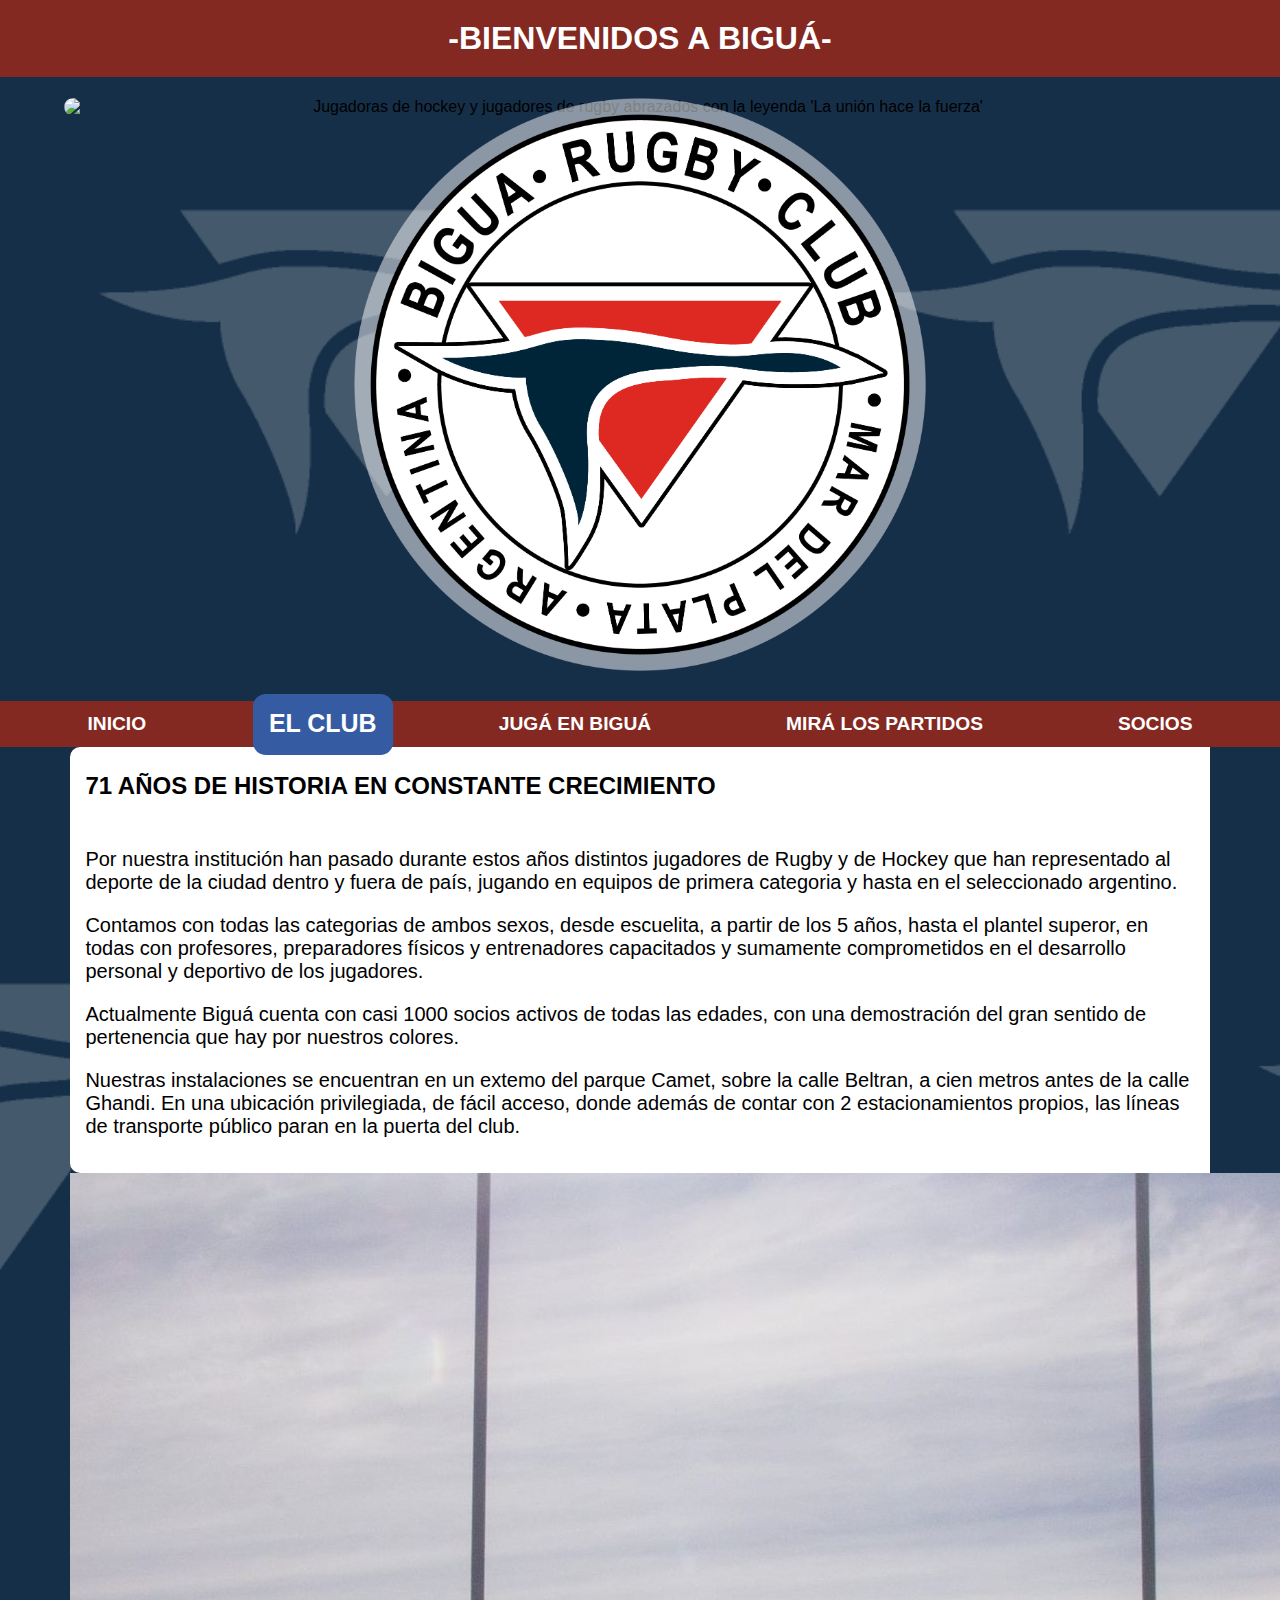
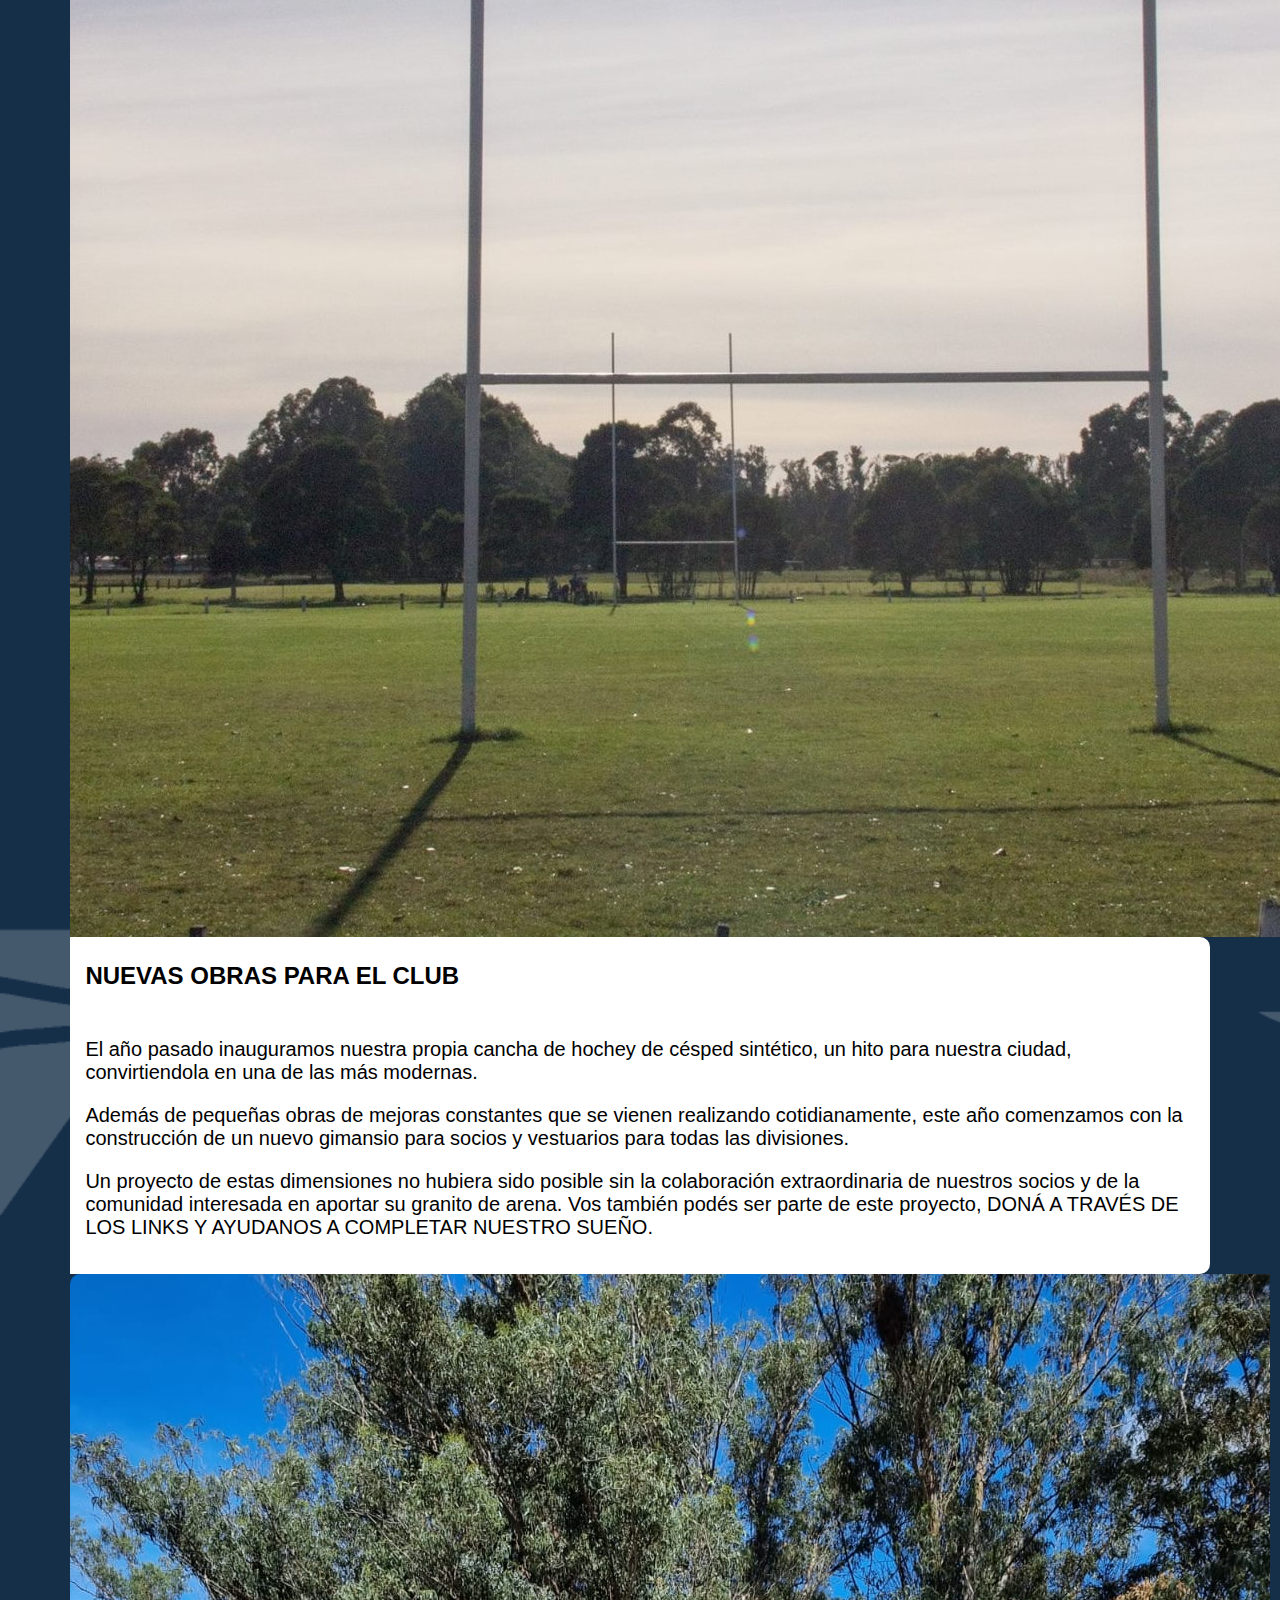
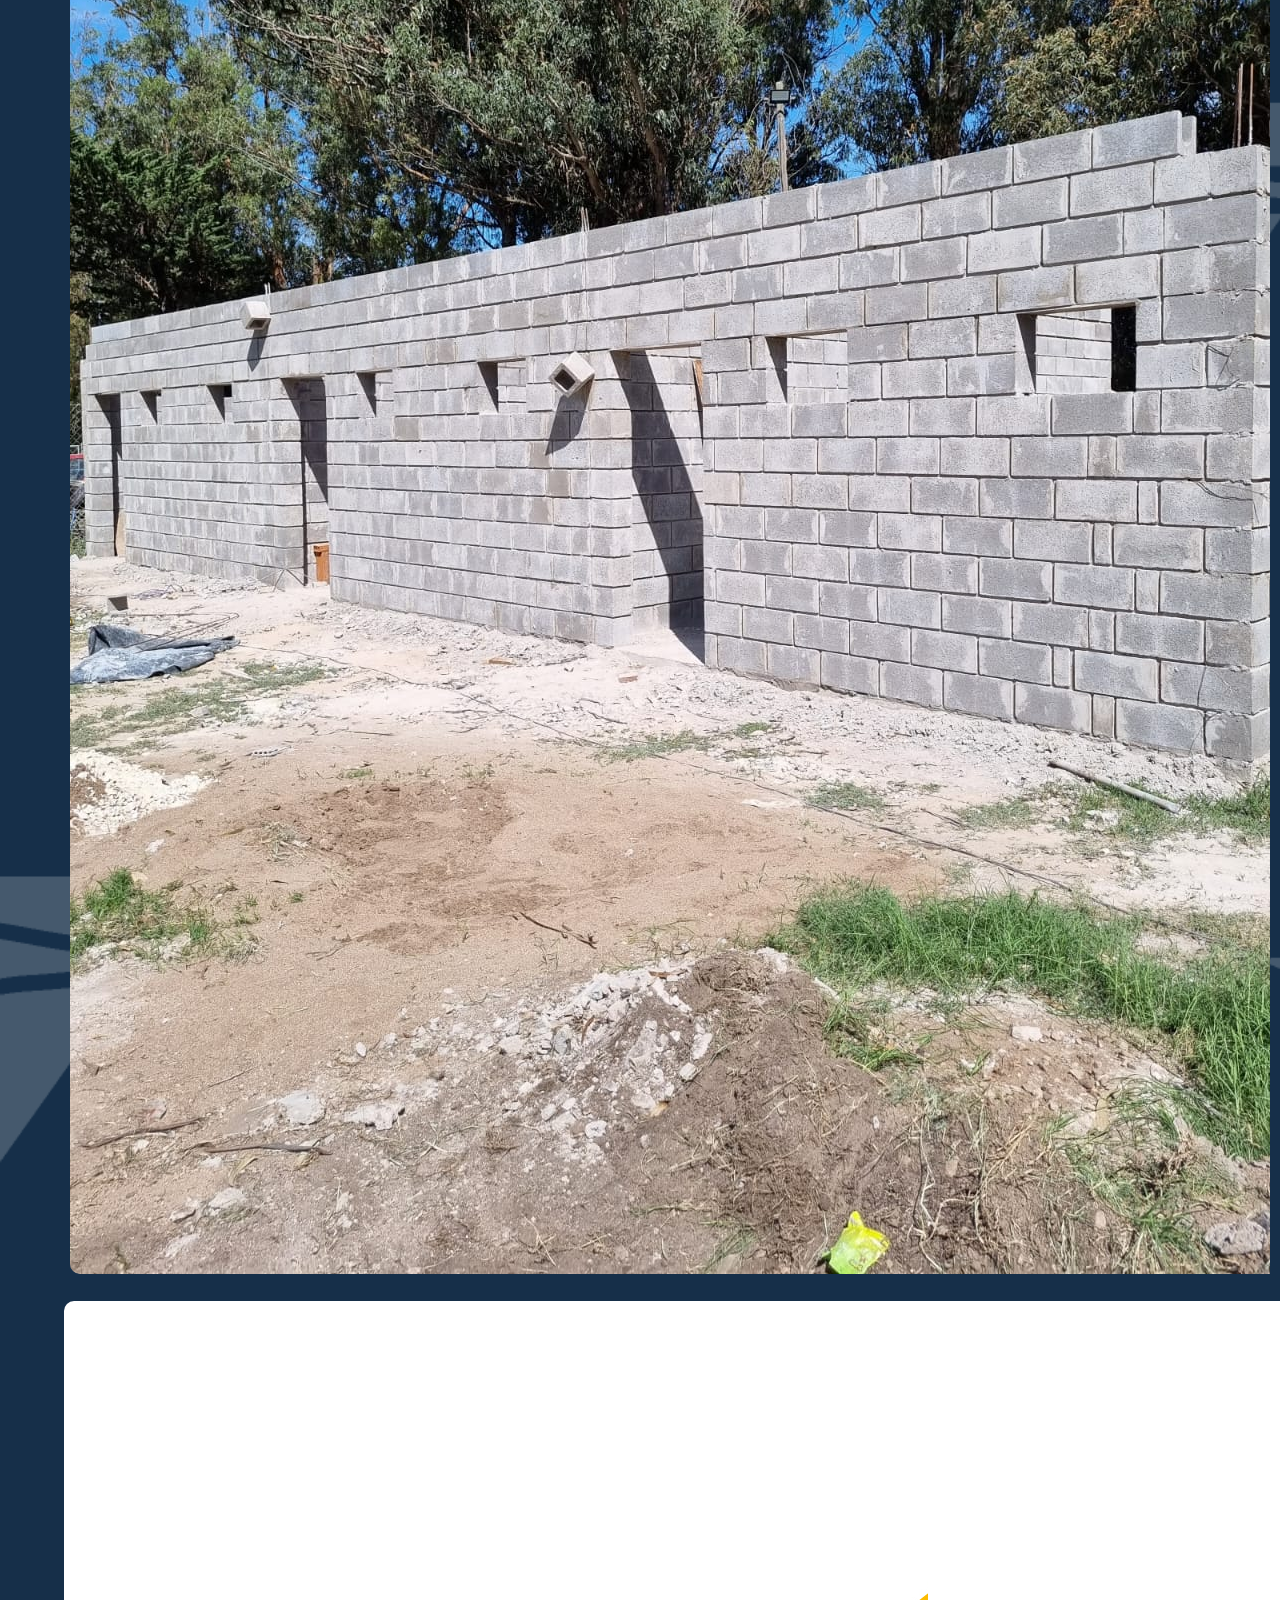
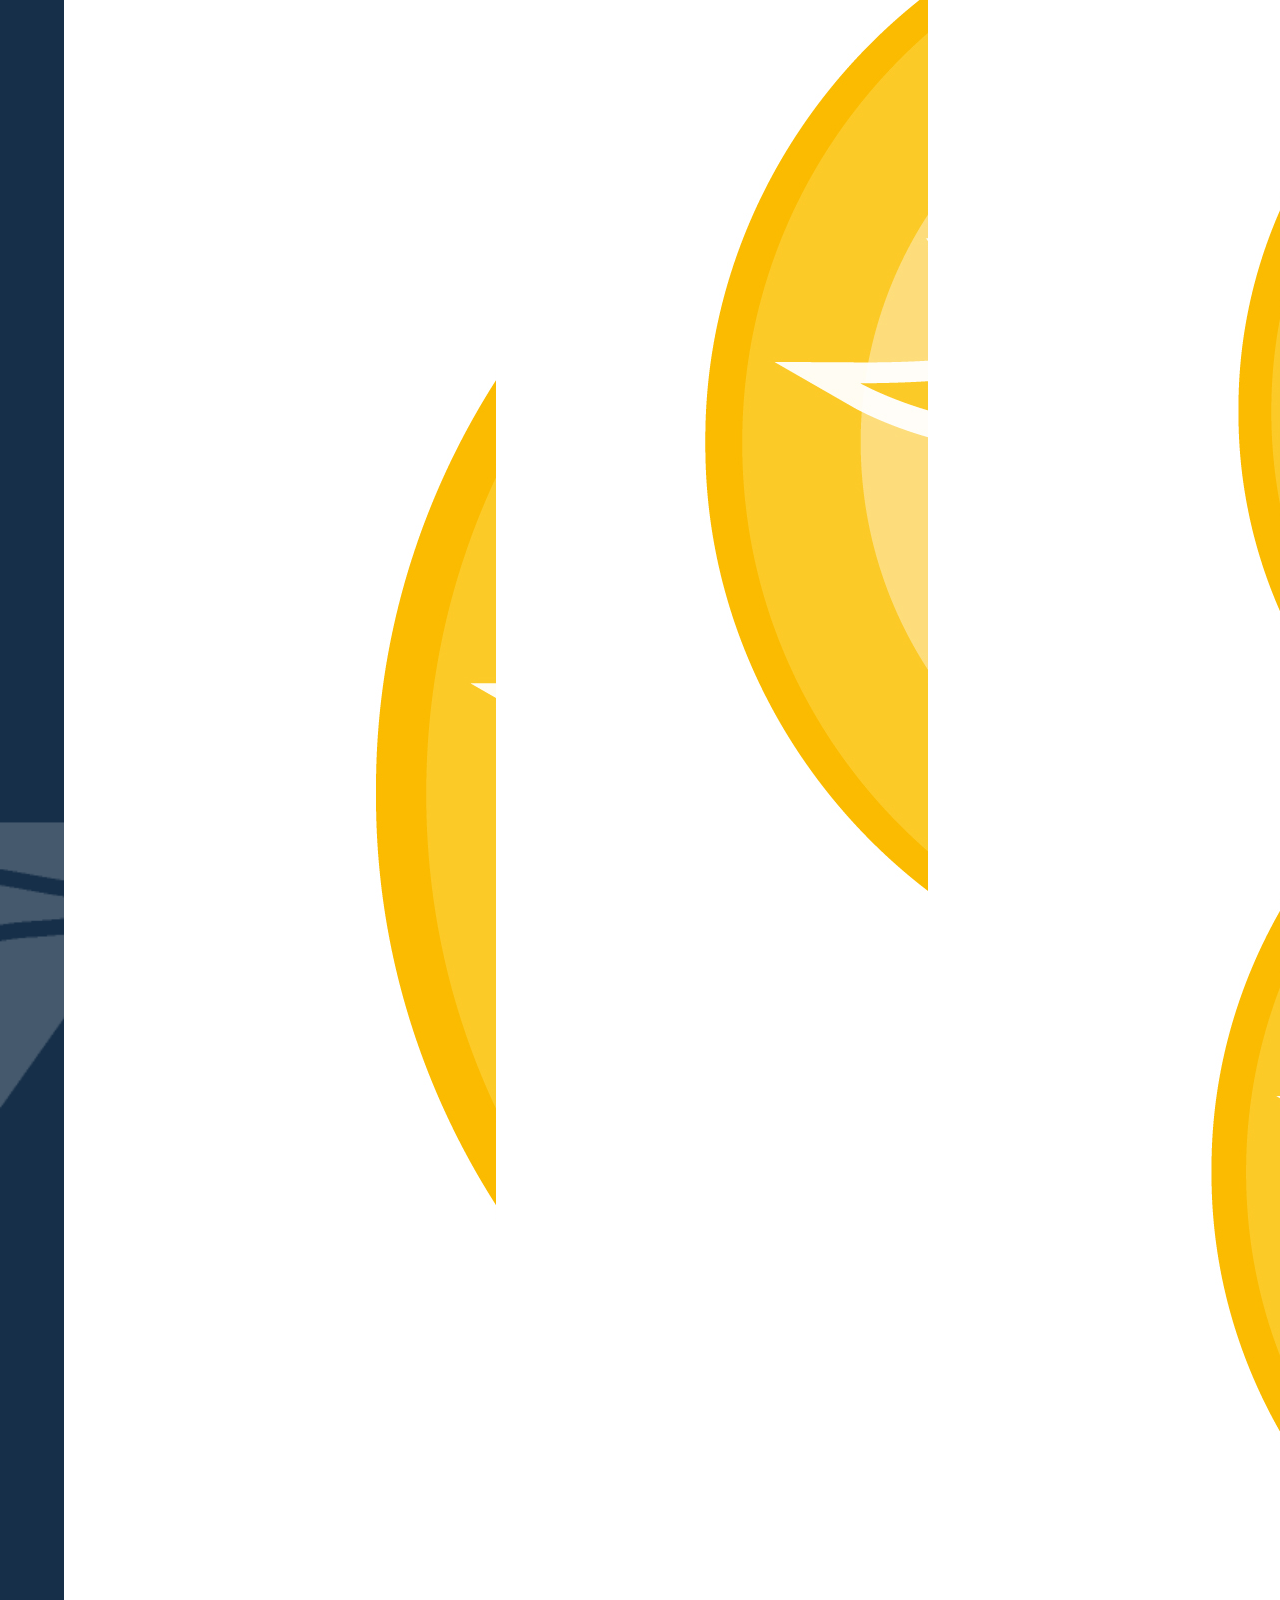
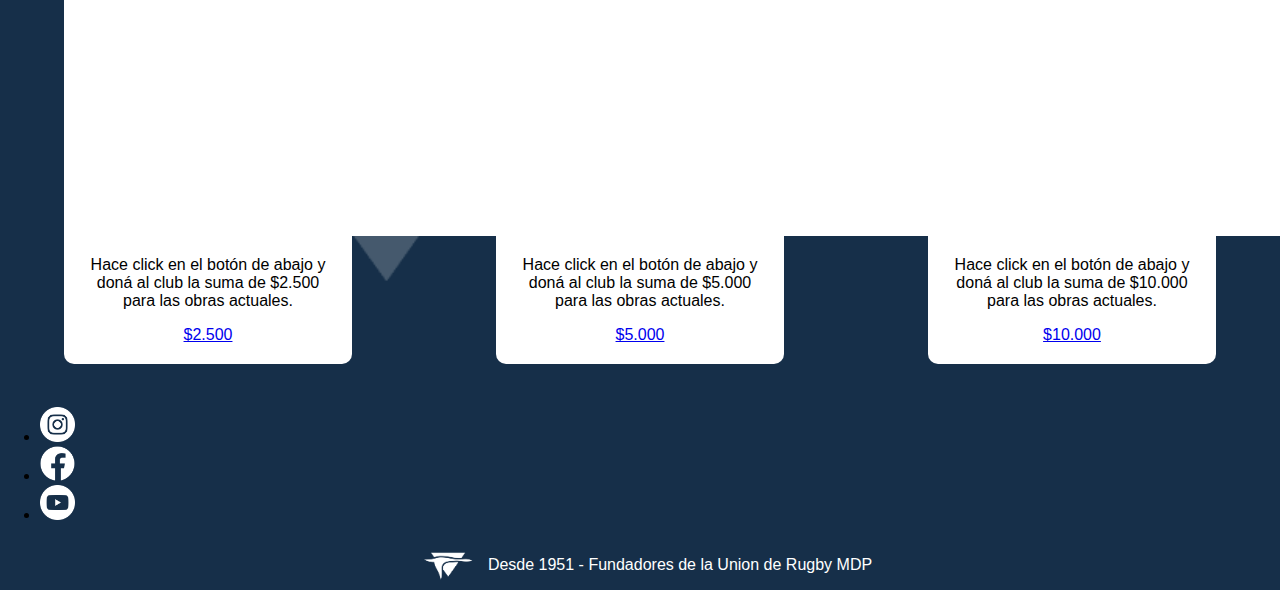
==== public/views/club.html @ b3a13787 ""view club y donaciones-beta"" ====
<!DOCTYPE html>
<html lang="es">
<head>
    <meta charset="UTF-8">
    <meta name="viewport" content="width=device-width, initial-scale=1.0">
    <meta name="author" content="Arietti Gabriela">
    <link rel="stylesheet" href="../css/style.css">
    <link rel="icon" href="../img/favicon.png" type="image/x-icon">
    <title>Biguá Rugby Club</title>
    <link href="https://cdn.jsdelivr.net/npm/bootstrap@5.3.0/dist/css/bootstrap.min.css" rel="stylesheet"
        integrity="sha384-9ndCyUaIbzAi2FUVXJi0CjmCapSmO7SnpJef0486qhLnuZ2cdeRhO02iuK6FUUVM" crossorigin="anonymous">
</head>
<body>
    <!--HEADER-->
    <header>
        <h1 class="title">-BIENVENIDOS A BIGUÁ-</h1>
        <div class="portada">
            <div class="banner">
                <img id="union" src="../img/banner.png"
                    alt="Jugadores de rugby abrazados con la leyenda'La unión hace la fuerza'">
                <img id="triptico" src="../img/triptico.png"
                    alt="Jugadoras de hockey y jugadores de rugby abrazados con la leyenda 'La unión hace la fuerza'">
            </div>
            <div class="logo"><img id="bigua" src="../img/logo.png" alt="Logo del club Biguá"></div>
        </div>
    </header>
    <!--NAVBAR-->
    <nav class="line">
        <a href="../../index.html">INICIO</a>
        <a href="../views/club.html" id="actual">EL CLUB</a>
        <a href="../views/horarios.html">JUGÁ EN BIGUÁ</a>
        <a href="../views/partidos.html">MIRÁ LOS PARTIDOS</a>
        <a href="../views/socios.html">SOCIOS</a>
    </nav>
    <nav class="fold">
        <span style="cursor: pointer">
            <details>
                <summary class="menufold">▼MENU</summary>
                <a href="../../index.html">INICIO</a>
                <a href="../views/club.html" id="actual">EL CLUB</a>
                <a href="../views/horarios.html">JUGÁ EN BIGUÁ</a>
                <a href="../views/partidos.html">MIRÁ LOS PARTIDOS</a>
                <a href="../views/socios.html">SOCIOS</a>
            </details>
        </span>
    </nav>
    <!--SECTION NOTICIAS-->
    <section class="noticias">
        <article class="noticia1">
            <div class="row mt-4">
                <div class="col" id="noti1">
                    <h2>71 AÑOS DE HISTORIA EN CONSTANTE CRECIMIENTO</h2>
                    <br>
                    <p>Por nuestra institución han pasado durante estos años distintos jugadores de Rugby y de Hockey
                        que han
                        representado al deporte de la ciudad dentro y fuera de país, jugando en equipos de primera
                        categoria y hasta
                        en el seleccionado argentino.</p>
                    <p>Contamos con todas las categorias de ambos sexos, desde escuelita, a partir de los 5 años, hasta
                        el plantel
                        superor, en todas con profesores, preparadores físicos y entrenadores capacitados y sumamente
                        comprometidos en
                        el desarrollo personal y deportivo de los jugadores.</p>
                    <p>Actualmente Biguá cuenta con casi 1000 socios activos de todas las edades, con una demostración
                        del gran
                        sentido de pertenencia que hay por nuestros colores.</p>
                    <p>Nuestras instalaciones se encuentran en un extemo del parque Camet, sobre la calle Beltran, a
                        cien metros
                        antes de la calle Ghandi. En una ubicación privilegiada, de fácil acceso, donde además de contar
                        con 2
                        estacionamientos propios, las líneas de transporte público paran en la puerta del club.</p>
                </div>
                <div class="col-lg-5 col-sm-12">
                    <img class="img-fluid" id="fotonoticia1" src="../img/club1.jpg"
                        alt="Imagen panoramica de las H de una cancha de rugby">
                </div>
            </div>
        </article>
        <article class="noticia2">
            <div class="row mt-4">
                <div class="col order-lg-2" id="noti2">
                    <h2>NUEVAS OBRAS PARA EL CLUB</h2>
                    <br>
                    <p>El año pasado inauguramos nuestra propia cancha de hochey de césped sintético, un hito para
                        nuestra ciudad,
                        convirtiendola en una de las más modernas.</p>
                    <p>Además de pequeñas obras de mejoras constantes que se vienen realizando cotidianamente, este año
                        comenzamos
                        con la construcción de un nuevo gimansio para socios y vestuarios para todas las divisiones.</p>
                    <p>Un proyecto de estas dimensiones no hubiera sido posible sin la colaboración extraordinaria de
                        nuestros
                        socios y de la comunidad interesada en aportar su granito de arena. Vos también podés ser parte
                        de este
                        proyecto, DONÁ A TRAVÉS DE LOS LINKS Y AYUDANOS A COMPLETAR NUESTRO SUEÑO.</p>
                </div>
                <div class="col-lg-5 col-sm-12 order-lg-1" id="not2">
                    <img class="img-fluid" id="fotonoticia2" src="../img/club2.jpg" alt="Imagen del nuevo gimnasio">
                </div>
            </div>
        </article>
    </section>
    <!--SECTION DONACIONES-->
    <!--DESKTOP-->
    <section class="donaciones">
        <div class="linkdonar" style="width: 18rem;">
            <img src="../img/donacion1.jpg" class="card-img-top" alt="Dibujo de una moneda con el logo del club Biguá">
            <div class="card-body">
                <p class="card-text">Hace click en el botón de abajo y doná al club la suma de $2.500 para las obras
                    actuales.
                </p>
                <a href="http://mpago.la/16TPFUn" class="btn btn-outline-secondary">$2.500</a>
            </div>
        </div>
        <div class="linkdonar" style="width: 18rem;">
            <img src="../img/donacion2.jpg" class="card-img-top" alt="Dibujo de dos monedas con el logo del club Biguá">
            <div class="card-body">
                <p class="card-text">Hace click en el botón de abajo y doná al club la suma de $5.000 para las obras
                    actuales.
                </p>
                <a href="http://mpago.la/1YkRLbe" class="btn btn-outline-secondary">$5.000</a>
            </div>
        </div>
        <div class="linkdonar" style="width: 18rem;">
            <img src="../img/donacion3.jpg" class="card-img-top"
                alt="Dibujo de tres monedas con el logo del club Biguá">
            <div class="card-body">
                <p class="card-text">Hace click en el botón de abajo y doná al club la suma de $10.000 para las obras
                    actuales.
                </p>
                <a href="http://mpago.la/1gsTX3p" class="btn btn-outline-secondary">$10.000</a>
            </div>
        </div>
    </section>
    <!--MOBILE-->
    <section class="donacionessm">
        <div class="row mt-8">
            <div class="col-3" id="monedita">
                <img class="img-fluid" src="../img/donacion1.jpg" alt="Dibujo de una moneda con el logo del club Biguá">
            </div>
            <div class="col-2" id="linkdonarsm">
                <p>Hace click en el botón de abajo y doná al club la suma de $2.500 para las obras
                    actuales.</p>
                <a href="http://mpago.la/16TPFUn" class="btn btn-outline-secondary">$2.500</a>
            </div>
        </div>
    </section>
    <!--FOOTER-->
    <div class="container">
        <footer class="py-3 my-4">
            <ul class="nav justify-content-center border-bottom pb-3 mb-3">
                <li class="ms-3"><a href="https://www.instagram.com/biguarugbyclubok/" target="_blank"
                        class="text-body-secondary"><img src="../img/instagramlogo.png" alt="Logo de Instagram"></a>
                </li>
                <li class="ms-3"><a href="https://www.facebook.com/biguarugbyclubmardelplata" target="_blank"
                        class="text-body-secondary"><img src="../img/facebooklogo.png" alt="Logo de Facebook"></a>
                </li>
                <li class="ms-3"><a href="https://www.youtube.com/@biguarugbyclub4594" target="_blank"
                        class="text-body-secondary"><img src="../img/youtubelogo.png" alt="Logo de YouTube"></a>
                </li>
            </ul>
            <div class=footer>
                <img class="logofoot" src="../img/bigualogofooter.png" alt="Logo de bigua rugby club">
                <p>Desde 1951 - Fundadores de la Union de Rugby MDP</p>
            </div>
        </footer>
    </div>
    <!--SCRIP BOOTSTRAP-->
    <script src="https://cdn.jsdelivr.net/npm/bootstrap@5.3.0/dist/js/bootstrap.bundle.min.js"
        integrity="sha384-geWF76RCwLtnZ8qwWowPQNguL3RmwHVBC9FhGdlKrxdiJJigb/j/68SIy3Te4Bkz"
        crossorigin="anonymous"></script>
</body>
---- public/css/style.css ----
/*MEDIA QUERIES*/
/*MOBILE*/
@media (max-width:900px) {
  body{
    background-image: url(../img/fondosm.png);
    background-size: cover;
    }
/*HEADER*/
  .title{
    font-size: 1.4em;
  }
  #triptico{
    display: none;
  }
  .portada {
    display: inline-grid;
    grid-template-rows: repeat(4,auto);
    grid-template-columns: repeat(5,20%);
    justify-content: center;
  }
  .banner{
    display: flex;
    flex-wrap: wrap;
    align-content: center;
    grid-row: 1/4;
    grid-column: 1/6;
  }
  .logo{
    width: 45%;
    align-self: center;
    justify-self: center;
    grid-row: 3/5;
    grid-column: 2/5;
  }
/*NAVBAR*/
.line {
  display: none;
}
nav.fold{
  margin-top: 2%;}
.menufold {
  display: flex;
  justify-content: center;
  background-color: #832922;
  color: #fff;
  padding: 14px 50px;
  text-decoration: none;
  font-weight: bold;
  font-size: 1.2em;
}
.fold a{
  display: flex;
  justify-content: center;
  background-color: #832922;
  color: #fff;
  padding: 10px 40px;
  margin:10px;
  text-decoration: none;
  font-weight: bold;
  font-size: 1.1em;
}
.fold a:hover {
  background-color: #fff;
  color: #832922;
  border-radius: 10px;
  transform: scale(1.2);
  transition: all 500ms;
}
.fold summary:hover {
  background-color: #fff;
  color: #832922;
  border-radius: 10px;
  transform: scale(1.15);
  transition: all 500ms;
}
#actual{
  display: flex;
  justify-content: center;
  background-color: #355ca3;
  color: #ffffff;
  border-radius: 10px;
  padding: 10px 0px;
}
/*SLIDER FECHAS*/
.slider {
  display: none;
}
div#bloque.container-fluid.mt-4 {
  padding: 0px 5vw;
}
}


/*DESKTOP*/
@media (min-width:900px) {
  body{
    background-image: url(../img/fondo.png);
    background-size: cover;
    }
/*HEADER*/
  .title{
    font-size: 2em;
  }
  #union {
    display: none;
  }
  .portada {
    display: inline-grid;
    grid-template-rows: repeat(4,auto);
    grid-template-columns: repeat(3,auto);
    justify-content: center;
  }
  .banner{
    display: flex;
    flex-wrap: wrap;
    align-content: center;
    grid-row: 1/4;
    grid-column: 1/4;
  }
  .logo{
    width: 50%;
    align-self: center;
    justify-self: center;
    grid-row: 3/5;
    grid-column: 2/3;
  }
/*NAVBAR*/
.fold {
  display: none;
}
/*SLIDER FECHAS*/
.slidersmall {
  display: none;
}
div#bloque.container-fluid.mt-4 {
  padding: 0px 5vw;
}
/*NOTICIAS*/
div.col-lg-5.col-sm-12 {
  padding: 0;
  border-radius: 0px 10px 10px 0px;
  display: flex;
}
img#fotonoticia1.img-fluid {
  border-radius: 0px 10px 10px 0px;
  object-fit: cover;
}
div#not2.col-lg-5.col-sm-12 {
  padding: 0;
  border-radius: 0px 10px 10px 0px;
  display: flex;
}
img#fotonoticia2.img-fluid {
  border-radius: 10px 0px 0px 10px;
  object-fit: cover;
}
div#biguafem.col {
  border-radius: 10px 0px 0px 10px;
}
img#fotonoticia3.img-fluid {
  border-radius: 0px 10px 10px 0px;
  object-fit: cover;
}
/*ESTILO DONACIONES*/
section.donaciones {
  padding: 3vh 5vw;
}
section.donaciones {
  display: flex;
  flex-wrap: wrap;
  justify-content: space-between;
}
.card-body {
  text-align: center;
}
.linkdonar {
  border-radius: 10px;
  background-color: #fff;
  padding: 0px 15px 20px 15px;
}
a.btn.btn-outline-secondary:hover {
  background-color: #355ca3;
}
}

/*NOTICIAS*/
@media (max-width:1200px){
  section.noticias p{
    font-size: 1.1em;
  }
}
@media (max-width:990px){
  section.noticias p{
    font-size: 1em;
  }
  div#noti1.col {
    border-radius: 10px 10px 0px 0px;
    padding: 25px;
  }
  article.noticia1 {
    padding: 0px 6vw;
  }
  div.col-lg-5.col-sm-12 {
    border-radius: 0px 0px 10px 10px;
    display: flex;
    padding: 0px;
  }
  img#fotonoticia1.img-fluid {
    border-radius: 0px 0px 10px 10px;
    object-fit: cover;
  }
  article.noticia2 {
    padding: 0px 6vw;
  }
  div#noti2.col.order-lg-2 {
    border-radius: 10px 10px 0px 0px;
    padding: 25px;
  }
  div.col-lg-5.col-sm-12.order-lg-1 {
    border-radius: 0px 0px 10px 10px;
    display: flex;
    padding: 0px;
  }
  img#fotonoticia2.img-fluid {
    border-radius: 0px 0px 10px 10px;
    object-fit: cover;
  }
  article.biguafem {
    padding: 0px 6vw;
  }
  div#biguafem.col {
    border-radius: 10px 10px 0px 0px;
  }
  img#fotonoticia3.img-fluid {
    border-radius: 0px 0px 10px 10px;
    object-fit: cover;
  }
  section.donaciones {
    display: none;
  }
}
@media (min-width:990px){
  section.donacionessm {
    display: none;
  }
}

/*ESTILOS COMUNES*/
* { box-sizing: border-box;
}

body{
  min-width: 450px;
  margin: 0;
  padding: 0;
  background-color: #162f49;
  font-family: 'Arial Narrow Bold',Arial , sans-serif;
  font-size: 16px;
}

/*ESTILOS HEADER*/
.title{
  background-color: #832922;
  color: #fff;
  text-align: center;
  padding: 20px 0;
  margin-top: 0;
}
.banner {
  padding: 0px 5vw;
  text-align: center;
  height: fit-content;
}
.banner img{
  width: 100%;
  border-radius: 10px;
}
#bigua {
  width: 100%;
}
/*ESTILOS NAVBAR*/
nav {
  background-color: #832922;
  display: flex;
  flex-wrap: nowrap;
  justify-content: space-around;
  position: -webkit-sticky;
	position: sticky;
	top: 0;
  z-index: 5;
}
nav.line {
  margin-top: 2%;
  padding: 0px 20px;
}
nav a {
  color: #fff;
  padding: 1%;
  margin: 0px;
  text-decoration: none;
  font-weight: bold;
  font-size: 1.2em;
}
nav a:hover{
  background-color: #fff;
  color: #832922;
  border-radius: 10px;
  transform: scale(1.3);
  transition: all 500ms;
}
#actual{
  background-color: #355ca3;
  color: #ffffff;
  border-radius: 10px;
  transform: scale(1.3);
}
/*ESTILO PROXIMAS FECHAS*/
.titlefechas{
  background-color: #464646;
  color: #fff;
  text-align: center;
  padding: 10px 0px;
  margin-bottom: 0;
  border-radius: 10px 10px 0px 0px;
}
.slidersmall div {
border-radius: 0px 0px 10px 10px;
}
.slider div {
  border-radius: 0px 0px 10px 10px;
}
span.carousel-control-prev-icon{
  visibility: hidden;
  }
span.carousel-control-next-icon{
    visibility: hidden;
    }
/*ESTILOS NOTICIAS*/
.noticias p{
  font-size: 1.25em;
}
/*NOTICIA 1*/
.noticia1 {
  padding: 0px 5.5vw;
}
#noti1 {
  background-color: #fff;
  border-radius: 10px 0px 0px 10px;
  padding: 15px;
}
div#noti1.col h2{
  margin: 10px 0px;
}
/*NOTICIA 2*/
.noticia2 {
  padding: 0px 5.5vw;
}
#noti2 {
  background-color: #fff;
  border-radius: 0px 10px 10px 0px;
  padding: 15px;
}
div#noti2.col h2{
  margin: 10px 0px;
}
/*NOTICIA BIGUAFEM*/
.biguafem {
  padding: 0px 5.5vw;
}
#biguafem {
  background-color: #fff;
  border-radius: 0px 10px 10px 0px;
  padding: 15px;
}
div#biguafem.col h2{
  margin: 10px 0px;
}

/*ESTILOS SPONSORS*/
div#sponsors.col-12.text-center{
  padding: 0px 80px;
}
#sponsors h2 {
  background-color: #832922;
  color: #fff;
  border-radius: 10px;
  padding: 20px 0px;
  font-size: 2rem
}
div#imgsponsors.row.mt-3{
  display:flex;
  flex-wrap: wrap;
  justify-content: center;
  padding: 0px 80px;
}
div#imgsponsors.row.mt-3 img{
  max-width: 300px;
  margin: 10px;
  border-radius: 10px;
}
div#imgsponsors.row.mt-3 a:hover{
  transform: scale(1.1);
  transition: all 500ms;
}
div#imgsponsors.row.mt-3 div.col{
  display: flex;
  justify-content: center;
}
/*ESTILOS FOOTER*/
.logofoot {
  width: 50px;
  margin: 0px 15px;
}
.footer {
  display: flex;
  justify-content: center;
  align-content: center
}
.footer p{
  align-self: center;
  color: #fff;
  margin: 0px;
}
li.ms-3 img{
  width: 35px;
  margin: 0px;
}
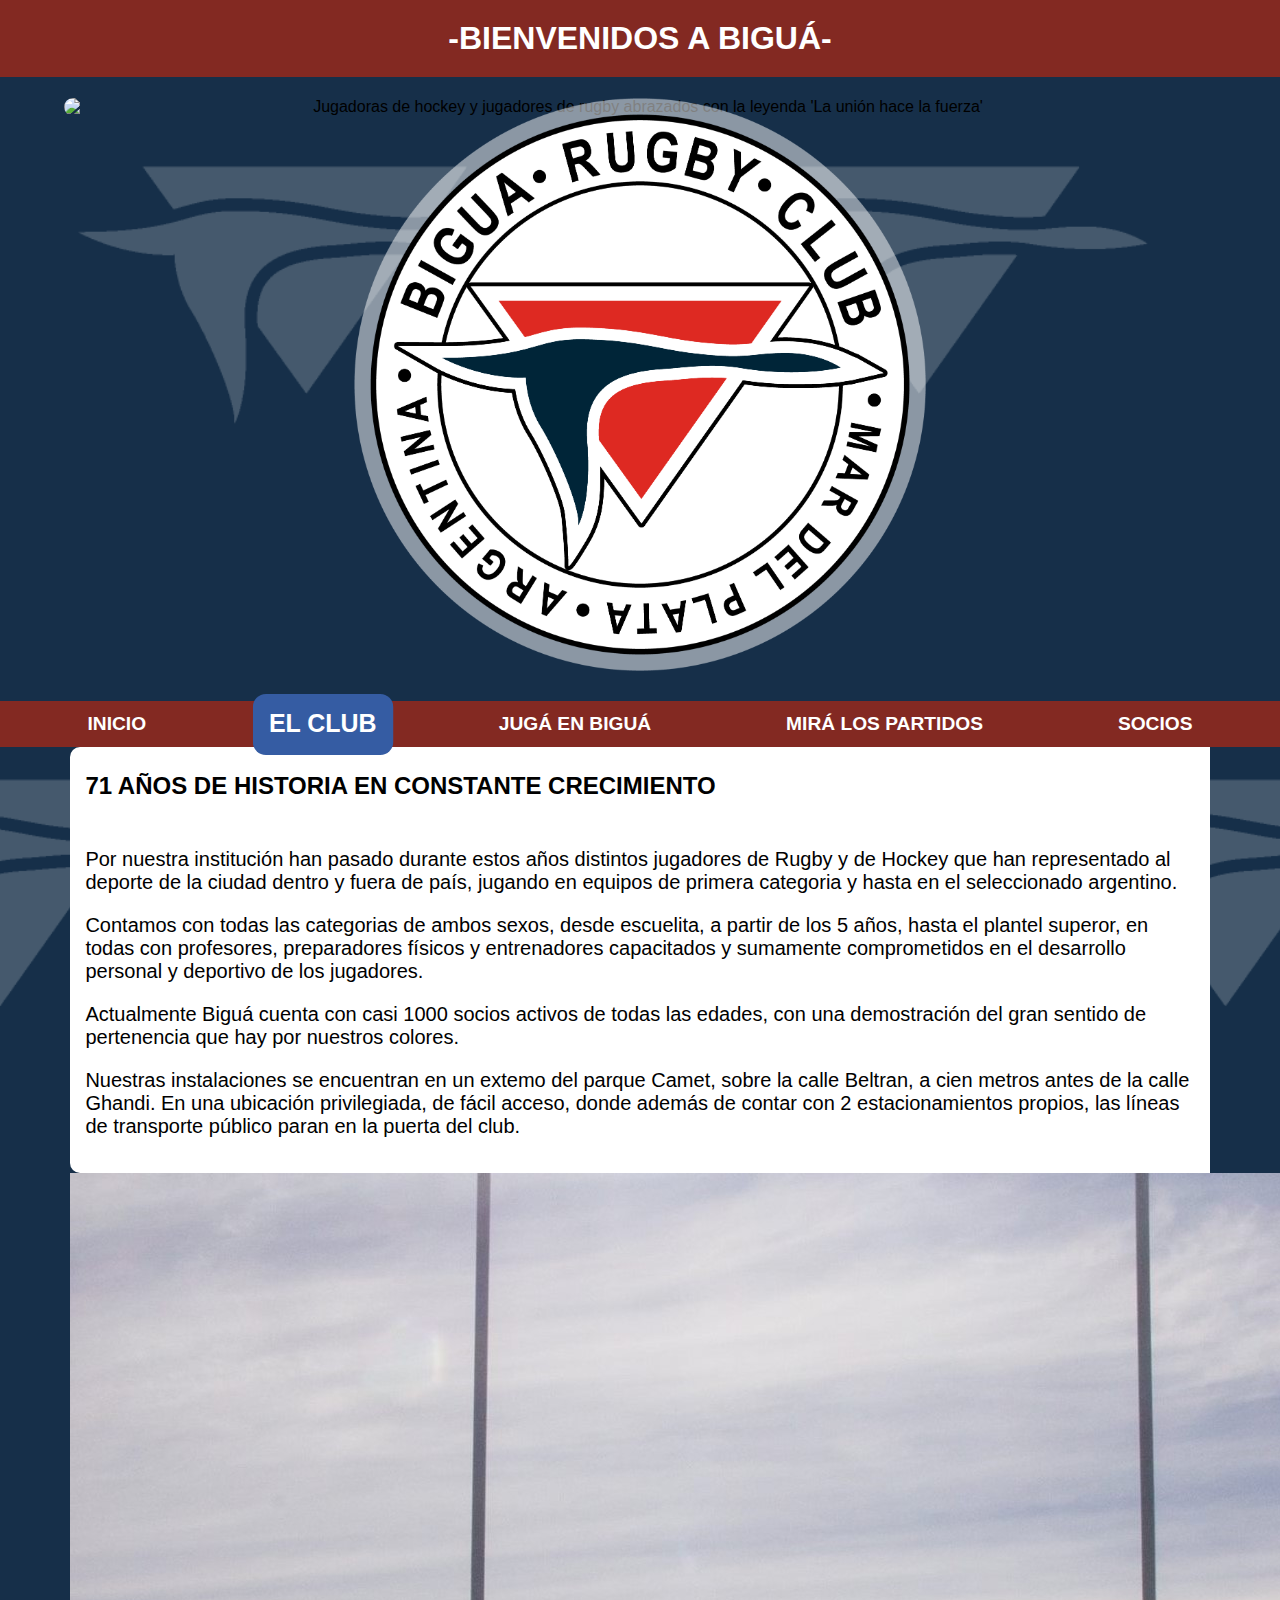
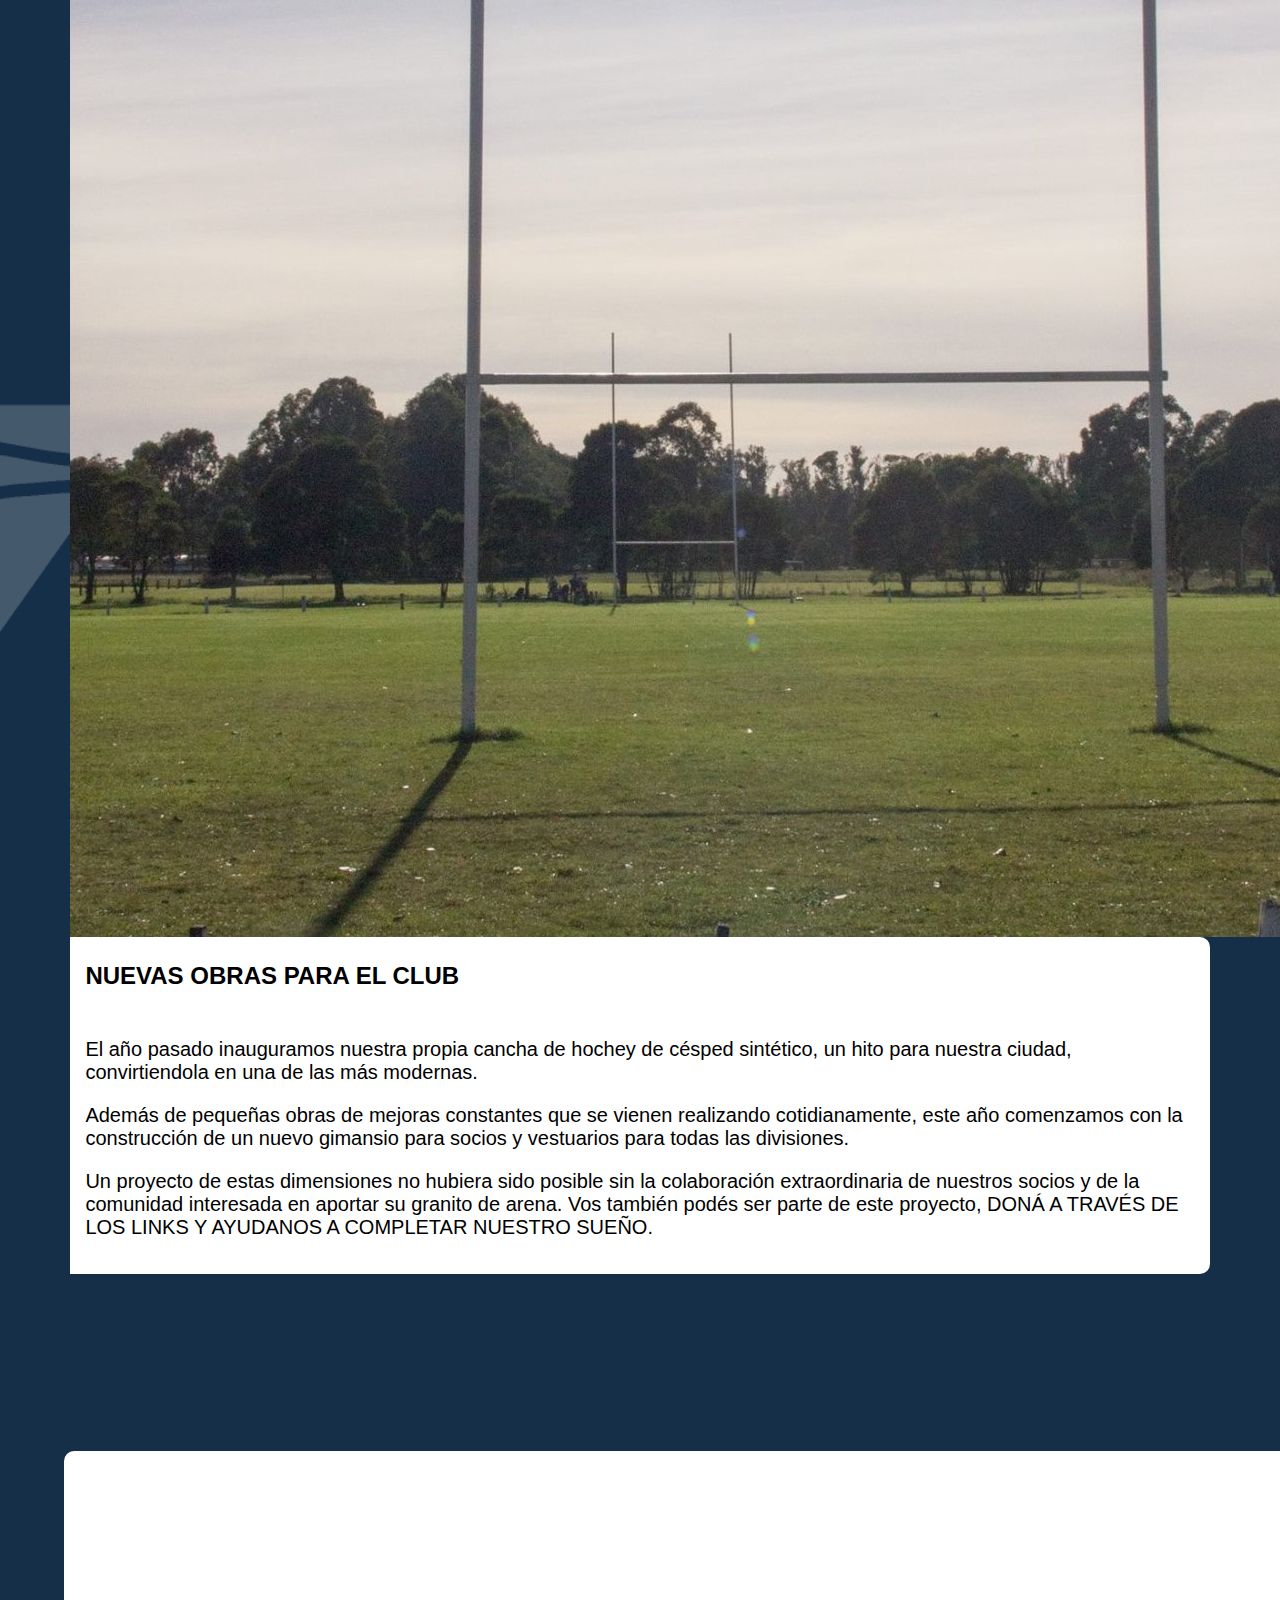
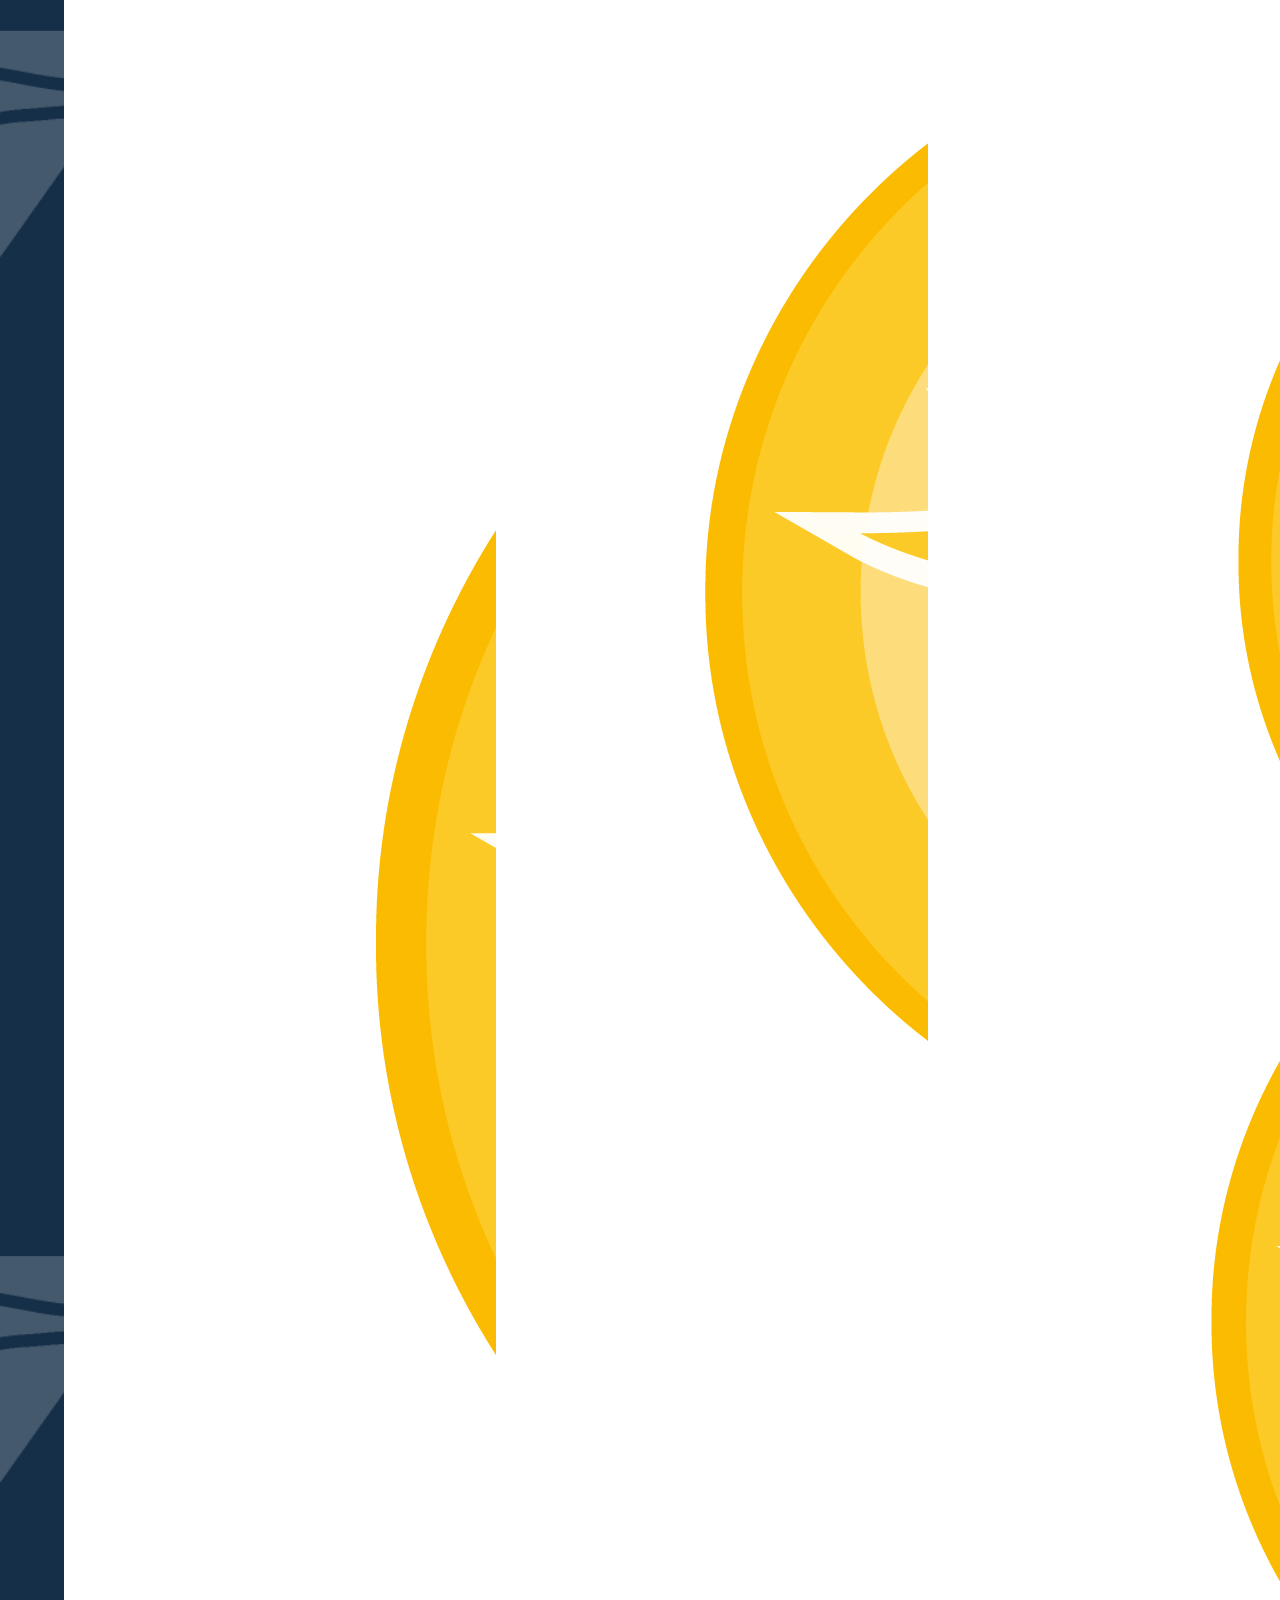
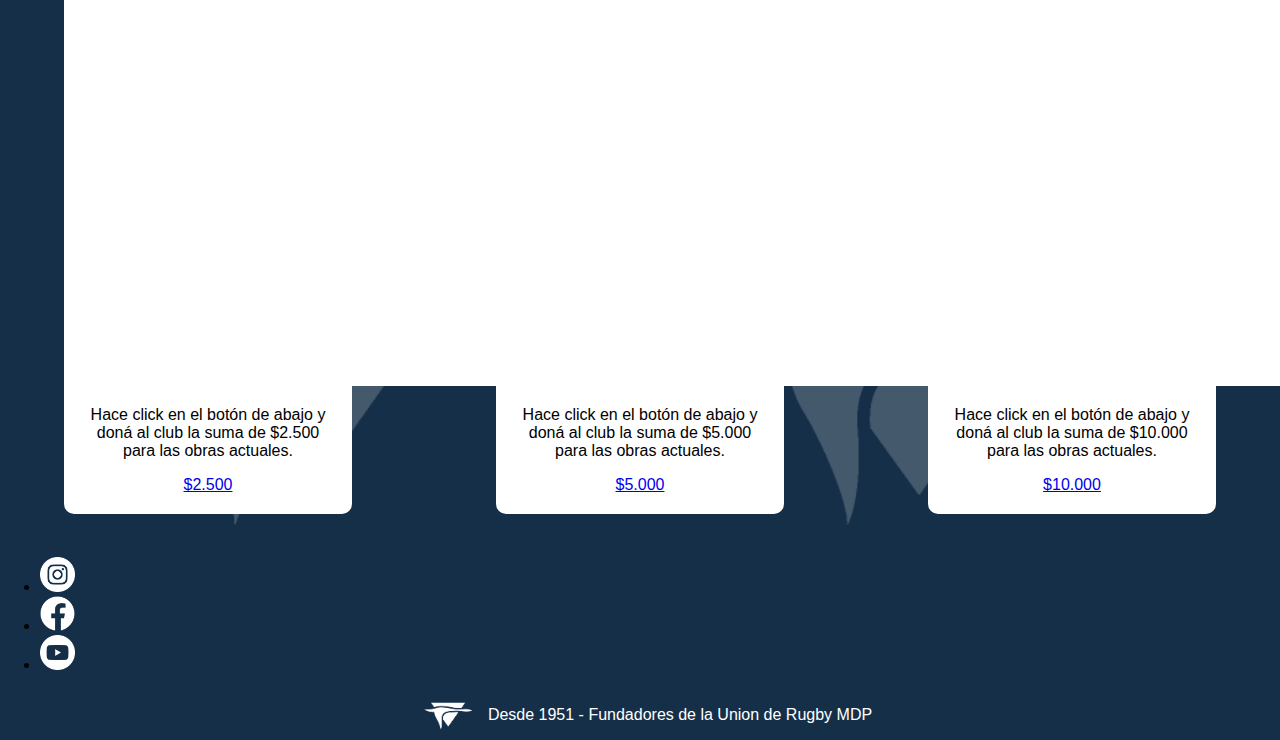
==== commit d3f47820: ""se agregó video al view club-obras"" ====
--- a/public/views/club.html
+++ b/public/views/club.html
@@ -94,7 +94,7 @@
                         proyecto, DONÁ A TRAVÉS DE LOS LINKS Y AYUDANOS A COMPLETAR NUESTRO SUEÑO.</p>
                 </div>
                 <div class="col-lg-5 col-sm-12 order-lg-1" id="not2">
-                    <img class="img-fluid" id="fotonoticia2" src="../img/club2.jpg" alt="Imagen del nuevo gimnasio">
+                    <video class="video" src="../video/obras.mp4" autoplay muted loop type="video/mp4"></video>
                 </div>
             </div>
         </article>
@@ -133,14 +133,35 @@
     </section>
     <!--MOBILE-->
     <section class="donacionessm">
-        <div class="row mt-8">
-            <div class="col-3" id="monedita">
-                <img class="img-fluid" src="../img/donacion1.jpg" alt="Dibujo de una moneda con el logo del club Biguá">
+        <div class="tarjeta">
+            <div>
+                <img class="imgdonar" src="../img/donacion1.jpg" alt="Dibujo de una moneda con el logo del club Biguá">
             </div>
-            <div class="col-2" id="linkdonarsm">
+            <div class="textdonar">
                 <p>Hace click en el botón de abajo y doná al club la suma de $2.500 para las obras
                     actuales.</p>
                 <a href="http://mpago.la/16TPFUn" class="btn btn-outline-secondary">$2.500</a>
+            </div>
+        </div>
+        <div class="tarjeta">
+            <div>
+                <img class="imgdonar" src="../img/donacion2.jpg" alt="Dibujo de dos monedas con el logo del club Biguá">
+            </div>
+            <div class="textdonar">
+                <p>Hace click en el botón de abajo y doná al club la suma de $5.000 para las obras
+                    actuales.</p>
+                <a href="http://mpago.la/16TPFUn" class="btn btn-outline-secondary">$5.000</a>
+            </div>
+        </div>
+        <div class="tarjeta">
+            <div>
+                <img class="imgdonar" src="../img/donacion3.jpg"
+                    alt="Dibujo de tres monedas con el logo del club Biguá">
+            </div>
+            <div class="textdonar">
+                <p>Hace click en el botón de abajo y doná al club la suma de $10.000 para las obras
+                    actuales.</p>
+                <a href="http://mpago.la/16TPFUn" class="btn btn-outline-secondary">$10.000</a>
             </div>
         </div>
     </section>
--- a/public/css/style.css
+++ b/public/css/style.css
@@ -88,6 +88,18 @@
 div#bloque.container-fluid.mt-4 {
   padding: 0px 5vw;
 }
+/*SUSCRIBE*/
+.subscribe a{
+  align-self: center;
+  height: 12vh;
+}
+.subscribe img{
+  height: 12vh;
+}
+.subscribe img:hover{
+  transform: scale(1.1);
+  transition: all 500ms;
+  }
 }
 
 
@@ -135,6 +147,20 @@
 div#bloque.container-fluid.mt-4 {
   padding: 0px 5vw;
 }
+/*SUSCRIBE*/
+.subscribe a{
+  align-self: center;
+  height: 15vh;
+}
+.subscribe img{
+  height: 15vh;
+}
+
+.subscribe img:hover{
+transform: scale(1.2);
+transition: all 500ms;
+}
+
 /*NOTICIAS*/
 div.col-lg-5.col-sm-12 {
   padding: 0;
@@ -161,6 +187,11 @@
   border-radius: 0px 10px 10px 0px;
   object-fit: cover;
 }
+video.video {
+  border-radius: 10px 0px 0px 10px;
+  width: 100%;
+  object-fit: cover;
+}
 /*ESTILO DONACIONES*/
 section.donaciones {
   padding: 3vh 5vw;
@@ -177,9 +208,6 @@
   border-radius: 10px;
   background-color: #fff;
   padding: 0px 15px 20px 15px;
-}
-a.btn.btn-outline-secondary:hover {
-  background-color: #355ca3;
 }
 }
 
@@ -235,9 +263,15 @@
     border-radius: 0px 0px 10px 10px;
     object-fit: cover;
   }
+  video.video{
+    border-radius: 0px 0px 10px 10px;
+    width: 100%;
+    object-fit: cover;
+  }
   section.donaciones {
     display: none;
   }
+
 }
 @media (min-width:990px){
   section.donacionessm {
@@ -378,7 +412,7 @@
 
 /*ESTILOS SPONSORS*/
 div#sponsors.col-12.text-center{
-  padding: 0px 80px;
+  padding: 0px 5vw;
 }
 #sponsors h2 {
   background-color: #832922;
@@ -425,3 +459,134 @@
   width: 35px;
   margin: 0px;
 }
+/*ESTILOS DONACIONES*/
+.donacionessm {
+  padding: 5vh 5vw;
+  display: flex;
+  flex-direction: column;
+  justify-content: center;
+}
+.tarjeta {
+  margin-top: 5vh;
+  display: flex;
+  flex-direction: row;
+  justify-content: center;
+}
+.imgdonar {
+  width: 150px;
+  border-radius: 10px 0px 0px 10px;
+}
+.textdonar {
+  background-color: #fff;
+  text-align: center;
+  border-radius: 0px 10px 10px 0px;
+}
+.textdonar p{
+  margin: 2vh;
+  font-size: 1em;
+}
+a.btn.btn-outline-secondary:hover {
+  background-color: #355ca3;
+}
+
+/*ESTILO BANNER HORARIOS*/
+.bannerhorarios{
+  padding: 5vh 5vw;
+  display: flex;
+  flex-wrap: nowrap;
+  flex-direction: row;
+}
+.foto{
+  width: 20%;
+  height: 400px;
+  object-fit: cover;
+  transition: .5s ease;
+  filter:grayscale(100%);
+}
+.foto:hover{
+  opacity: 1;
+  filter: contrast(120%);
+  width: 400px;
+  z-index: 4;
+}
+
+#infantiles {
+  background-image: url(../img/horarioinfantiles.jpg);
+  height: 400px;
+  border-radius: 10px 0px 0px 10px;
+}
+#juveniles {
+  background-image: url(../img/horariojuveniles2.jpg);
+  height: 400px;
+}
+#rugbyfem {
+  background-image: url(../img/horariofem.jpg);
+  height: 400px;
+}
+#hockeyjr {
+  background-image: url(../img/horariohockeyjr.jpg);
+  height: 400px;
+}
+#hockey {
+  background-image: url(../img/horariohockey.jpg);
+  height: 400px;
+  border-radius: 0px 10px 10px 0px;
+}
+
+/*ESTILOS INFO HORARIOS*/
+.info {
+  margin: 3vh 5vw;
+  padding: 2%;
+  background-color: #ffffffde;
+  border-radius: 10px;
+  text-align: center;
+}
+.info h3{
+  font-weight: bolder;
+  color: #832922;
+  padding: 2.5vh 0;
+}
+.info p{
+  font-size: 1.3em;
+}
+.info img{
+  width: 35px;
+  opacity: .6;
+}
+.info img:hover{
+  transform: scale(1.3);
+  opacity: 1;
+}
+/*ESTILOS PARTIDOS*/
+.videocont{
+  padding: 5vh 5vw;
+  display: flex;
+  justify-content: center;
+  height: 55vw;
+}
+.videocont iframe{
+  border-radius: 10px;
+  width: 100%;
+  height: 100%;
+}
+/*ESTILOS SUSCRIBE CANAL*/
+.subscribe{
+  background-color: #832922;
+  padding: 3vh 0;
+  display:flex;
+  justify-content: center;
+  align-items: center;
+  height: 25vh;
+}
+
+/*ESTILOS LOGIN*/
+.formulario{
+  background-color: #ffffffcf;
+  padding: 50px;
+  border-radius: 10px;
+  margin: 5vw;
+  display: flex;
+  flex-direction: column;
+  justify-content: space-evenly;
+
+}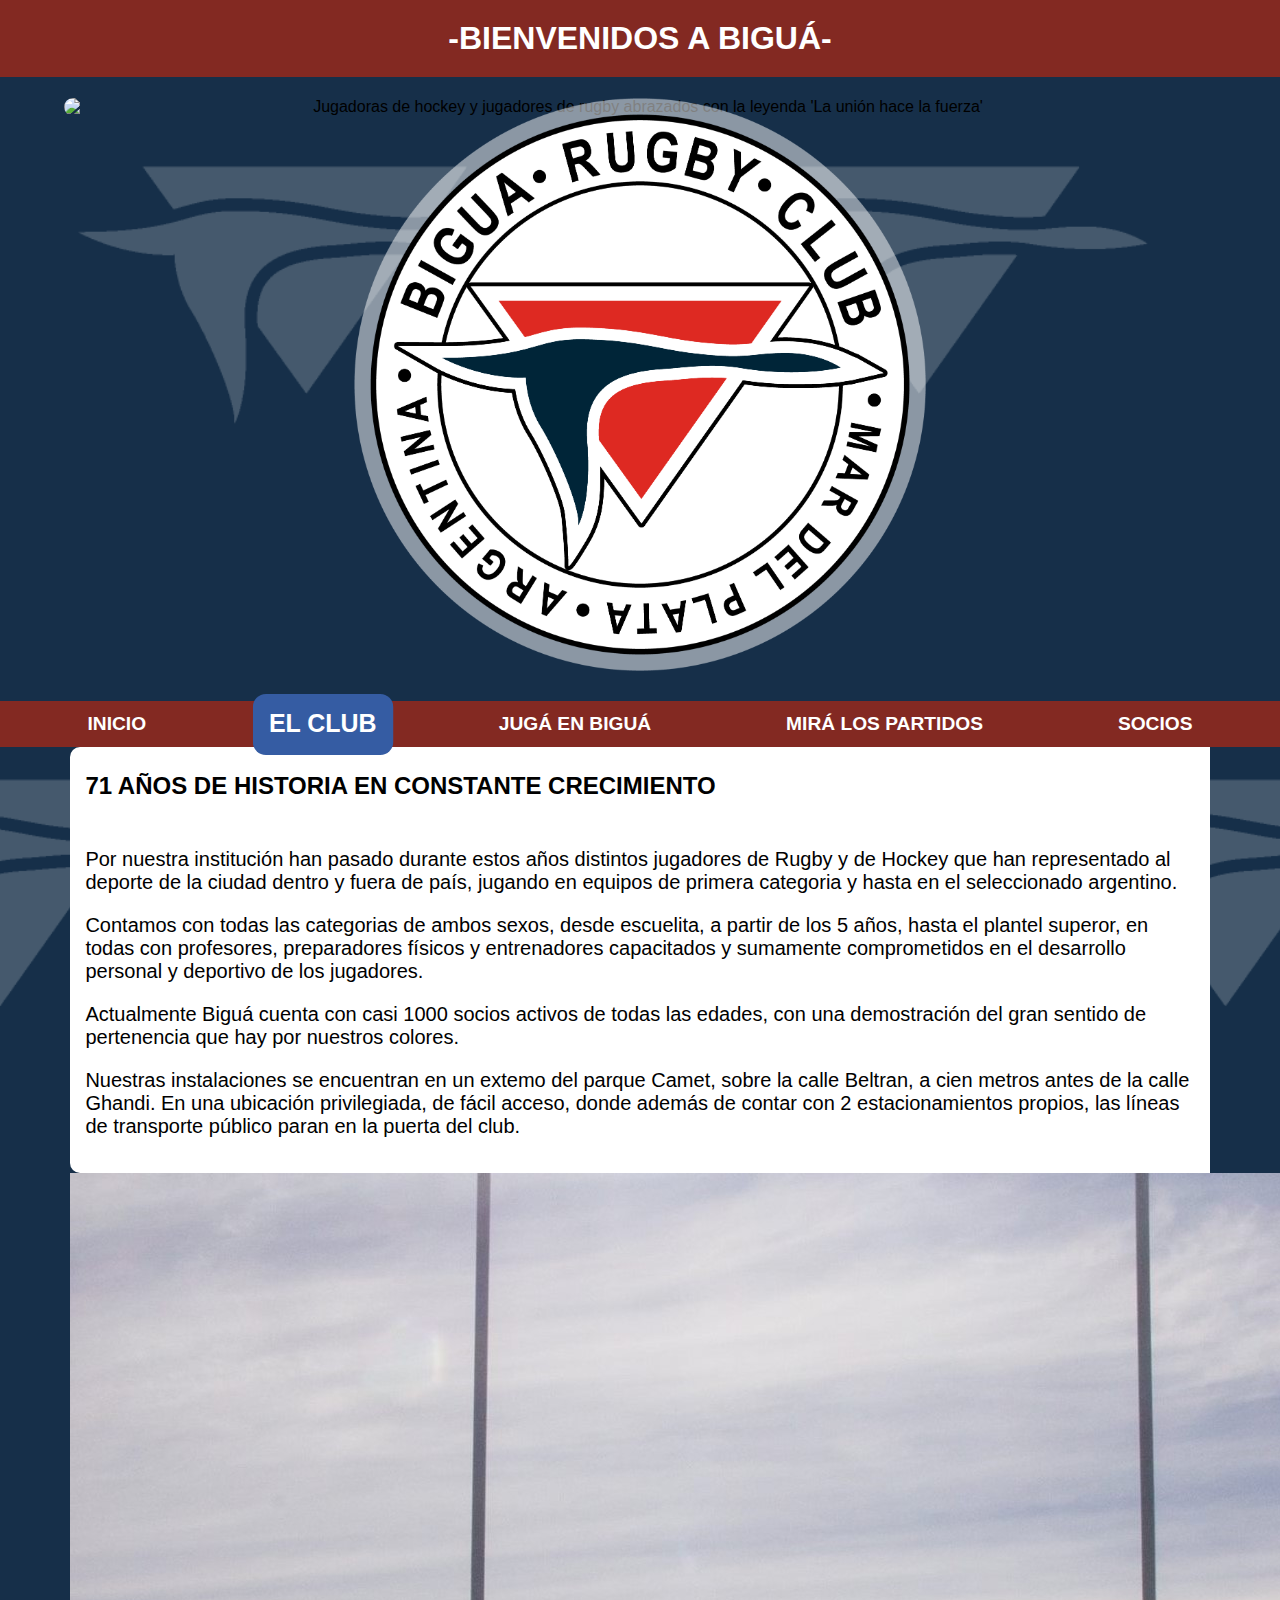
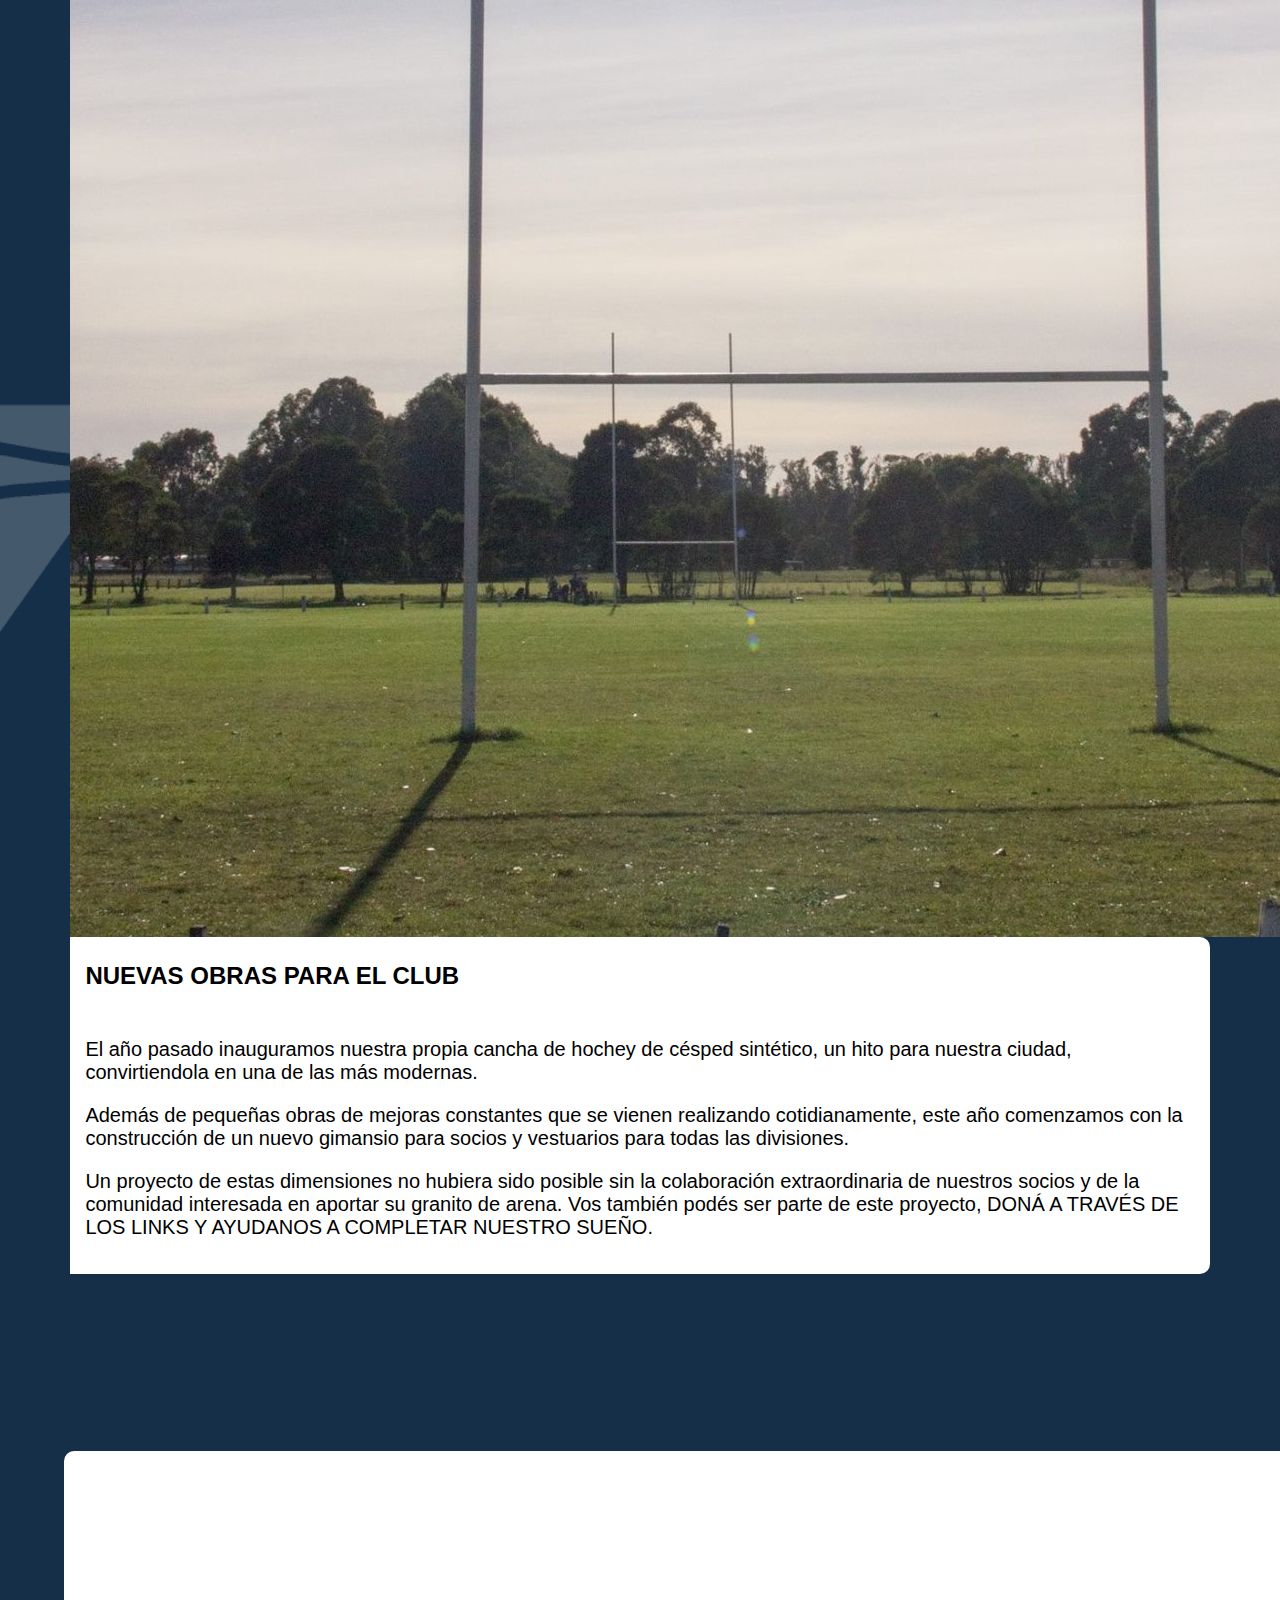
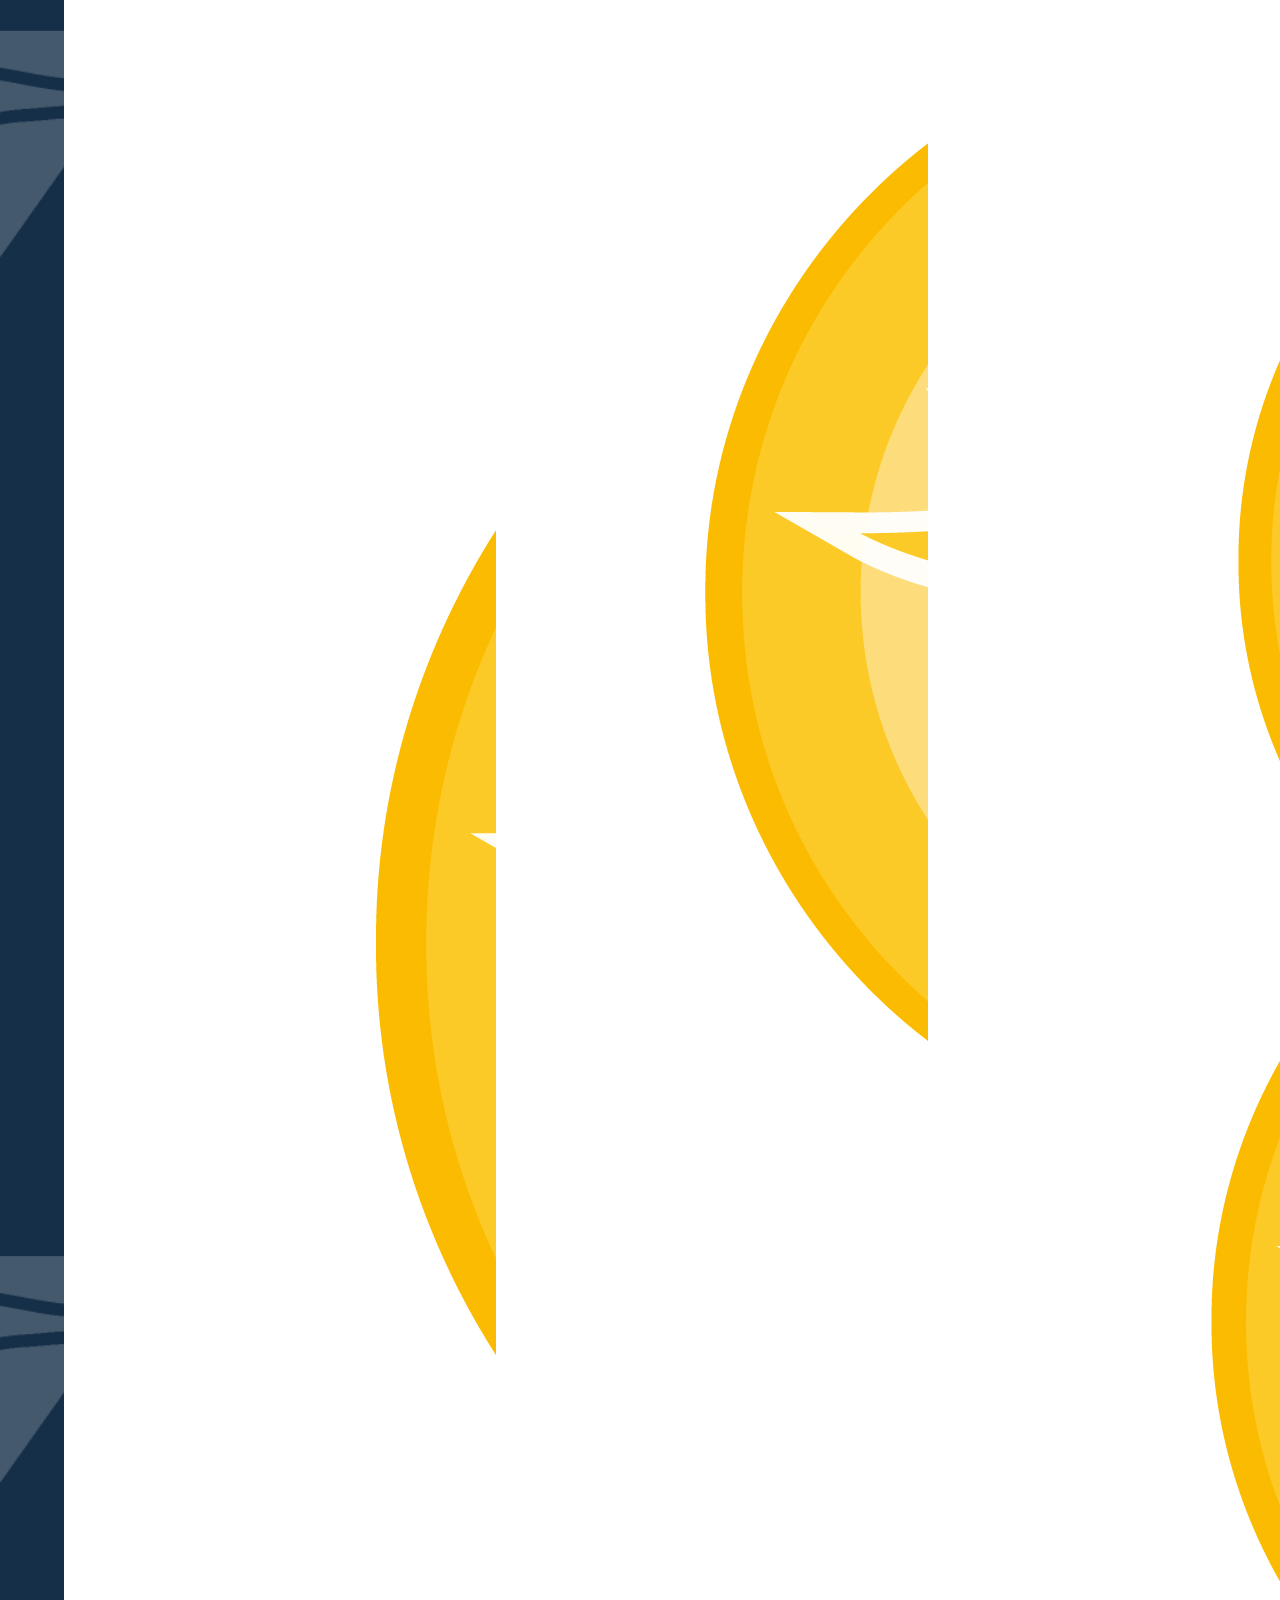
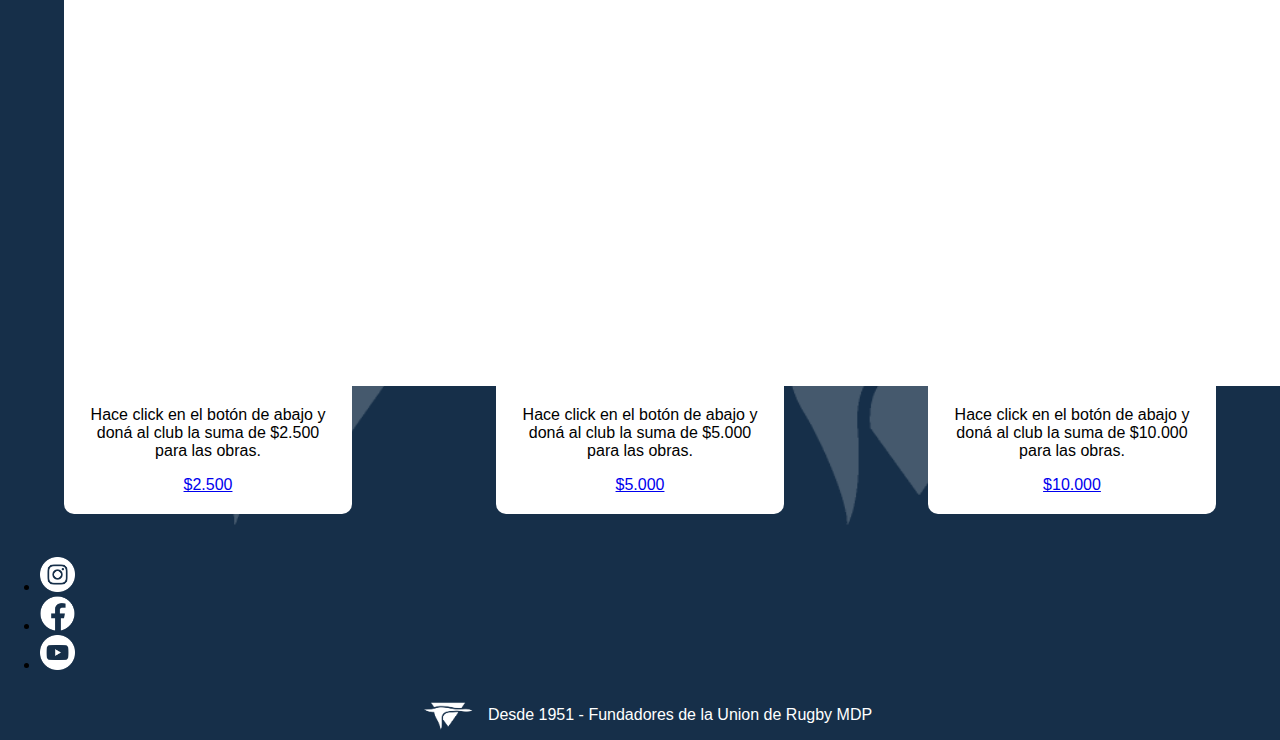
==== commit e507eb79: ""version final"" ====
--- a/public/views/club.html
+++ b/public/views/club.html
@@ -105,8 +105,7 @@
         <div class="linkdonar" style="width: 18rem;">
             <img src="../img/donacion1.jpg" class="card-img-top" alt="Dibujo de una moneda con el logo del club Biguá">
             <div class="card-body">
-                <p class="card-text">Hace click en el botón de abajo y doná al club la suma de $2.500 para las obras
-                    actuales.
+                <p class="card-text">Hace click en el botón de abajo y doná al club la suma de $2.500 para las obras.
                 </p>
                 <a href="http://mpago.la/16TPFUn" class="btn btn-outline-secondary">$2.500</a>
             </div>
@@ -114,8 +113,7 @@
         <div class="linkdonar" style="width: 18rem;">
             <img src="../img/donacion2.jpg" class="card-img-top" alt="Dibujo de dos monedas con el logo del club Biguá">
             <div class="card-body">
-                <p class="card-text">Hace click en el botón de abajo y doná al club la suma de $5.000 para las obras
-                    actuales.
+                <p class="card-text">Hace click en el botón de abajo y doná al club la suma de $5.000 para las obras.
                 </p>
                 <a href="http://mpago.la/1YkRLbe" class="btn btn-outline-secondary">$5.000</a>
             </div>
@@ -124,8 +122,7 @@
             <img src="../img/donacion3.jpg" class="card-img-top"
                 alt="Dibujo de tres monedas con el logo del club Biguá">
             <div class="card-body">
-                <p class="card-text">Hace click en el botón de abajo y doná al club la suma de $10.000 para las obras
-                    actuales.
+                <p class="card-text">Hace click en el botón de abajo y doná al club la suma de $10.000 para las obras.
                 </p>
                 <a href="http://mpago.la/1gsTX3p" class="btn btn-outline-secondary">$10.000</a>
             </div>
@@ -138,8 +135,7 @@
                 <img class="imgdonar" src="../img/donacion1.jpg" alt="Dibujo de una moneda con el logo del club Biguá">
             </div>
             <div class="textdonar">
-                <p>Hace click en el botón de abajo y doná al club la suma de $2.500 para las obras
-                    actuales.</p>
+                <p>Hace click en el botón de abajo y doná al club la suma de $2.500 para las obras.</p>
                 <a href="http://mpago.la/16TPFUn" class="btn btn-outline-secondary">$2.500</a>
             </div>
         </div>
@@ -148,8 +144,7 @@
                 <img class="imgdonar" src="../img/donacion2.jpg" alt="Dibujo de dos monedas con el logo del club Biguá">
             </div>
             <div class="textdonar">
-                <p>Hace click en el botón de abajo y doná al club la suma de $5.000 para las obras
-                    actuales.</p>
+                <p>Hace click en el botón de abajo y doná al club la suma de $5.000 para las obras.</p>
                 <a href="http://mpago.la/16TPFUn" class="btn btn-outline-secondary">$5.000</a>
             </div>
         </div>
@@ -159,8 +154,7 @@
                     alt="Dibujo de tres monedas con el logo del club Biguá">
             </div>
             <div class="textdonar">
-                <p>Hace click en el botón de abajo y doná al club la suma de $10.000 para las obras
-                    actuales.</p>
+                <p>Hace click en el botón de abajo y doná al club la suma de $10.000 para las obras.</p>
                 <a href="http://mpago.la/16TPFUn" class="btn btn-outline-secondary">$10.000</a>
             </div>
         </div>
--- a/public/css/style.css
+++ b/public/css/style.css
@@ -588,5 +588,69 @@
   display: flex;
   flex-direction: column;
   justify-content: space-evenly;
-
-}+}
+/*ESTILO LOGIN*/
+.form-signin {
+  max-width: 400px;
+  padding: 1rem;
+}
+.w-100 {
+  width: 100%!important;
+}
+main.form-signin.w-100.m-auto {
+  display:block;
+  background-color: #ffffffe2;
+  border-radius: 10px;
+  padding: 2%;
+  text-align: center;
+}
+
+button.btn.btn-primary.w-100.py-2 {
+  background-color: #355ca3;
+  border-color: #162f49;
+}
+
+#pelota:hover {
+  cursor: url(../img/pelotarugby.png), auto;
+}
+/*ESTILO USER*/
+div#familia.col-12.text-center{
+  padding: 3vh 5vw;
+  padding-bottom: 0;
+}
+#familia h2 {
+  background-color: #464646;
+  color: #fff;
+  border-radius: 10px 10px 0 0;
+  padding: 20px 0px;
+  font-size: 2rem;
+  margin-bottom: 0;
+}
+div#hijos.row {
+  padding: 0 5vw;
+}
+table.table {
+  margin-bottom: 0;
+  border-radius: 0px 0px 10px 10px;
+}
+
+div#cuotas.accordion {
+  padding: 0;
+}
+button.accordion-button {
+  color:#355ca3;
+  font-weight: bold
+}
+#uno {
+  border-radius: 0px!important;
+}
+.accordion-body{
+  display: flex;
+  justify-content: space-between;
+}
+a.btn.btn-outline-dark:hover {
+  background-color: #355ca3;
+}
+a.btn.btn-secondary {
+  background-color: #808080;
+}
